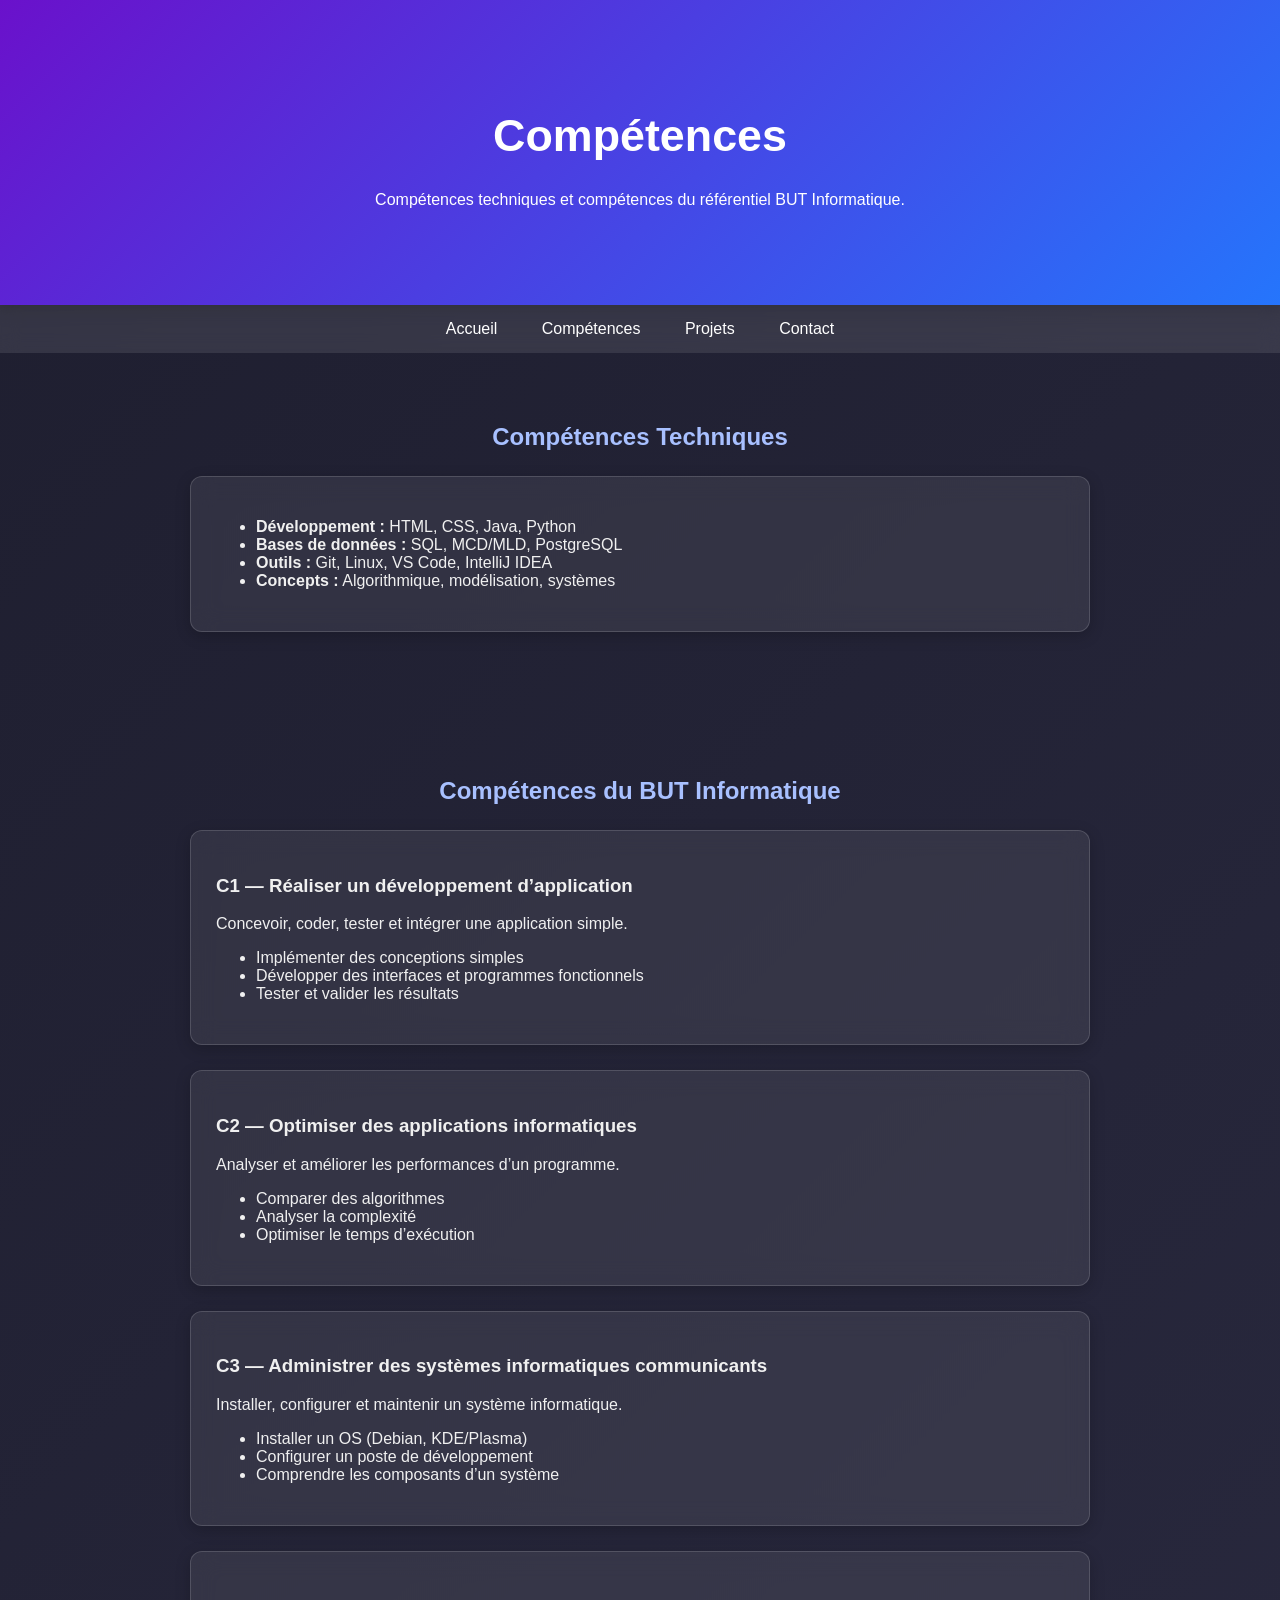
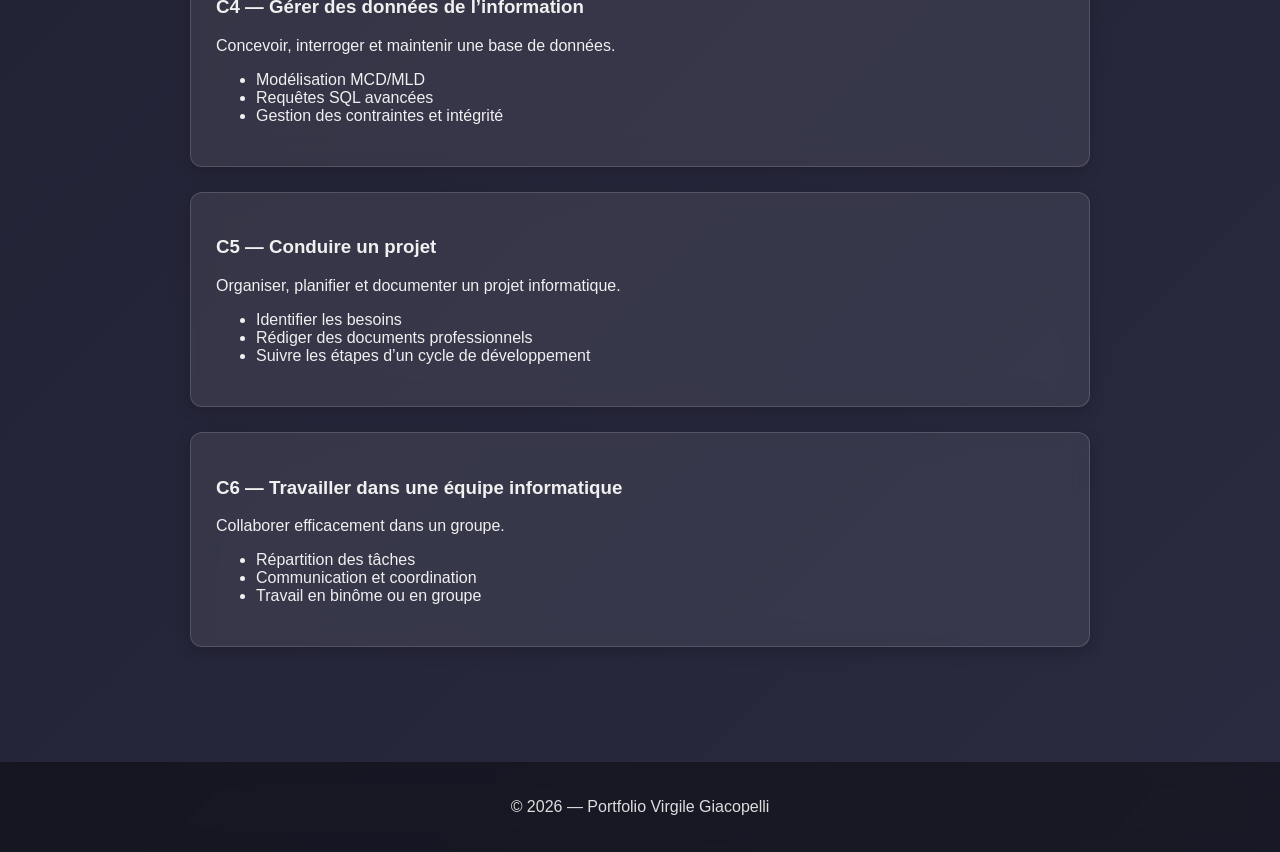
==== Competences.html @ 693d1b45 "Add files via upload" ====
<!DOCTYPE html>
<html lang="fr">
<head>
    <meta charset="UTF-8">
    <meta name="viewport" content="width=device-width, initial-scale=1.0">
    <title>Compétences — Portfolio Virgile Giacopelli</title>
    <link rel="stylesheet" href="Portfolio.css">
</head>

<body>

<header>
    <h1>Compétences</h1>
    <p>Compétences techniques et compétences du référentiel BUT Informatique.</p>
</header>

<nav>
    <a href="Portfolio.html#about">Accueil</a>
    <a href="Portfolio.html#skills">Compétences</a>
    <a href="Portfolio.html#projects">Projets</a>
    <a href="Portfolio.html#contact">Contact</a>
</nav>


<section>
    <h2>Compétences Techniques</h2>
    <div class="card">
        <ul>
            <li><strong>Développement :</strong> HTML, CSS, Java, Python</li>
            <li><strong>Bases de données :</strong> SQL, MCD/MLD, PostgreSQL</li>
            <li><strong>Outils :</strong> Git, Linux, VS Code, IntelliJ IDEA</li>
            <li><strong>Concepts :</strong> Algorithmique, modélisation, systèmes</li>
        </ul>
    </div>
</section>

<section>
    <h2>Compétences du BUT Informatique</h2>

    <div class="card">
        <h3>C1 — Réaliser un développement d’application</h3>
        <p>Concevoir, coder, tester et intégrer une application simple.</p>
        <ul>
            <li>Implémenter des conceptions simples</li>
            <li>Développer des interfaces et programmes fonctionnels</li>
            <li>Tester et valider les résultats</li>
        </ul>
    </div>

    <div class="card">
        <h3>C2 — Optimiser des applications informatiques</h3>
        <p>Analyser et améliorer les performances d’un programme.</p>
        <ul>
            <li>Comparer des algorithmes</li>
            <li>Analyser la complexité</li>
            <li>Optimiser le temps d’exécution</li>
        </ul>
    </div>

    <div class="card">
        <h3>C3 — Administrer des systèmes informatiques communicants</h3>
        <p>Installer, configurer et maintenir un système informatique.</p>
        <ul>
            <li>Installer un OS (Debian, KDE/Plasma)</li>
            <li>Configurer un poste de développement</li>
            <li>Comprendre les composants d’un système</li>
        </ul>
    </div>

    <div class="card">
        <h3>C4 — Gérer des données de l’information</h3>
        <p>Concevoir, interroger et maintenir une base de données.</p>
        <ul>
            <li>Modélisation MCD/MLD</li>
            <li>Requêtes SQL avancées</li>
            <li>Gestion des contraintes et intégrité</li>
        </ul>
    </div>

    <div class="card">
        <h3>C5 — Conduire un projet</h3>
        <p>Organiser, planifier et documenter un projet informatique.</p>
        <ul>
            <li>Identifier les besoins</li>
            <li>Rédiger des documents professionnels</li>
            <li>Suivre les étapes d’un cycle de développement</li>
        </ul>
    </div>

    <div class="card">
        <h3>C6 — Travailler dans une équipe informatique</h3>
        <p>Collaborer efficacement dans un groupe.</p>
        <ul>
            <li>Répartition des tâches</li>
            <li>Communication et coordination</li>
            <li>Travail en binôme ou en groupe</li>
        </ul>
    </div>

</section>

<footer>
    <p>© 2026 — Portfolio Virgile Giacopelli</p>
</footer>

</body>
</html>
---- Portfolio.css ----
/* ----- GLOBAL ----- */
body {
    margin: 0;
    font-family: "Poppins", sans-serif;
    background: linear-gradient(135deg, #1e1e2f, #2a2a40);
    color: #f0f0f0;
}

/* Titres */
h1, h2, h3 {
    font-weight: 600;
}

/* ----- HEADER ----- */
header {
    padding: 80px 20px;
    text-align: center;
    background: linear-gradient(135deg, #6a11cb, #2575fc);
    color: white;
    box-shadow: 0 4px 10px rgba(0,0,0,0.3);
}

header h1 {
    font-size: 2.8em;
}

/* ----- NAVIGATION ----- */
nav {
    background: rgba(255, 255, 255, 0.1);
    backdrop-filter: blur(10px);
    padding: 15px;
    text-align: center;
    position: sticky;
    top: 0;
}

nav a {
    color: #ffffff;
    margin: 0 20px;
    text-decoration: none;
    font-weight: 500;
    transition: 0.3s;
}

nav a:hover {
    color: #6a11cb;
}

/* ----- SECTIONS ----- */
section {
    padding: 50px 20px;
    max-width: 900px;
    margin: auto;
}

section h2 {
    text-align: center;
    margin-bottom: 20px;
    color: #a8c0ff;
}

/* ----- CARDS ----- */
.card {
    background: rgba(255, 255, 255, 0.08);
    border: 1px solid rgba(255, 255, 255, 0.15);
    backdrop-filter: blur(12px);
    padding: 25px;
    margin: 25px 0;
    border-radius: 12px;
    box-shadow: 0 4px 15px rgba(0,0,0,0.2);
    transition: transform 0.3s;
}

.card:hover {
    transform: translateY(-5px);
}

/* ----- PROJECTS ----- */
.projects img {
    width: 100%;
    border-radius: 10px;
    margin-top: 15px;
    box-shadow: 0 4px 10px rgba(0,0,0,0.3);
}

/* ----- FOOTER ----- */
footer {
    background: rgba(0,0,0,0.4);
    padding: 20px;
    text-align: center;
    color: #ddd;
    margin-top: 40px;
    backdrop-filter: blur(10px);
}

/* ----- MORELINK -----*/

.more-link {
    display: inline-block;
    margin-top: 15px;
    color: #a8c0ff;
    font-weight: 600;
    text-decoration: none;
    transition: 0.3s;
}

.more-link:hover {
    color: #6a11cb;
}

nav a {
    color: #ffffff;
    margin: 0 20px;
    text-decoration: none;
    font-weight: 500;
    transition: 0.3s;
}

nav a:hover {
    color: #6a11cb;
}

/* ----- SECTIONS ----- */
section {
    padding: 50px 20px;
    max-width: 900px;
    margin: auto;
}

section h2 {
    text-align: center;
    margin-bottom: 20px;
    color: #a8c0ff;
}

/* ----- CARDS ----- */
.card {
    background: rgba(255, 255, 255, 0.08);
    border: 1px solid rgba(255, 255, 255, 0.15);
    backdrop-filter: blur(12px);
    padding: 25px;
    margin: 25px 0;
    border-radius: 12px;
    box-shadow: 0 4px 15px rgba(0,0,0,0.2);
    transition: transform 0.3s;
}

.card:hover {
    transform: translateY(-5px);
}

/* ----- PROJECTS ----- */
.projects img {
    width: 100%;
    border-radius: 10px;
    margin-top: 15px;
    box-shadow: 0 4px 10px rgba(0,0,0,0.3);
}

/* ----- FOOTER ----- */
footer {
    background: rgba(0,0,0,0.4);
    padding: 20px;
    text-align: center;
    color: #ddd;
    margin-top: 40px;
    backdrop-filter: blur(10px);
}
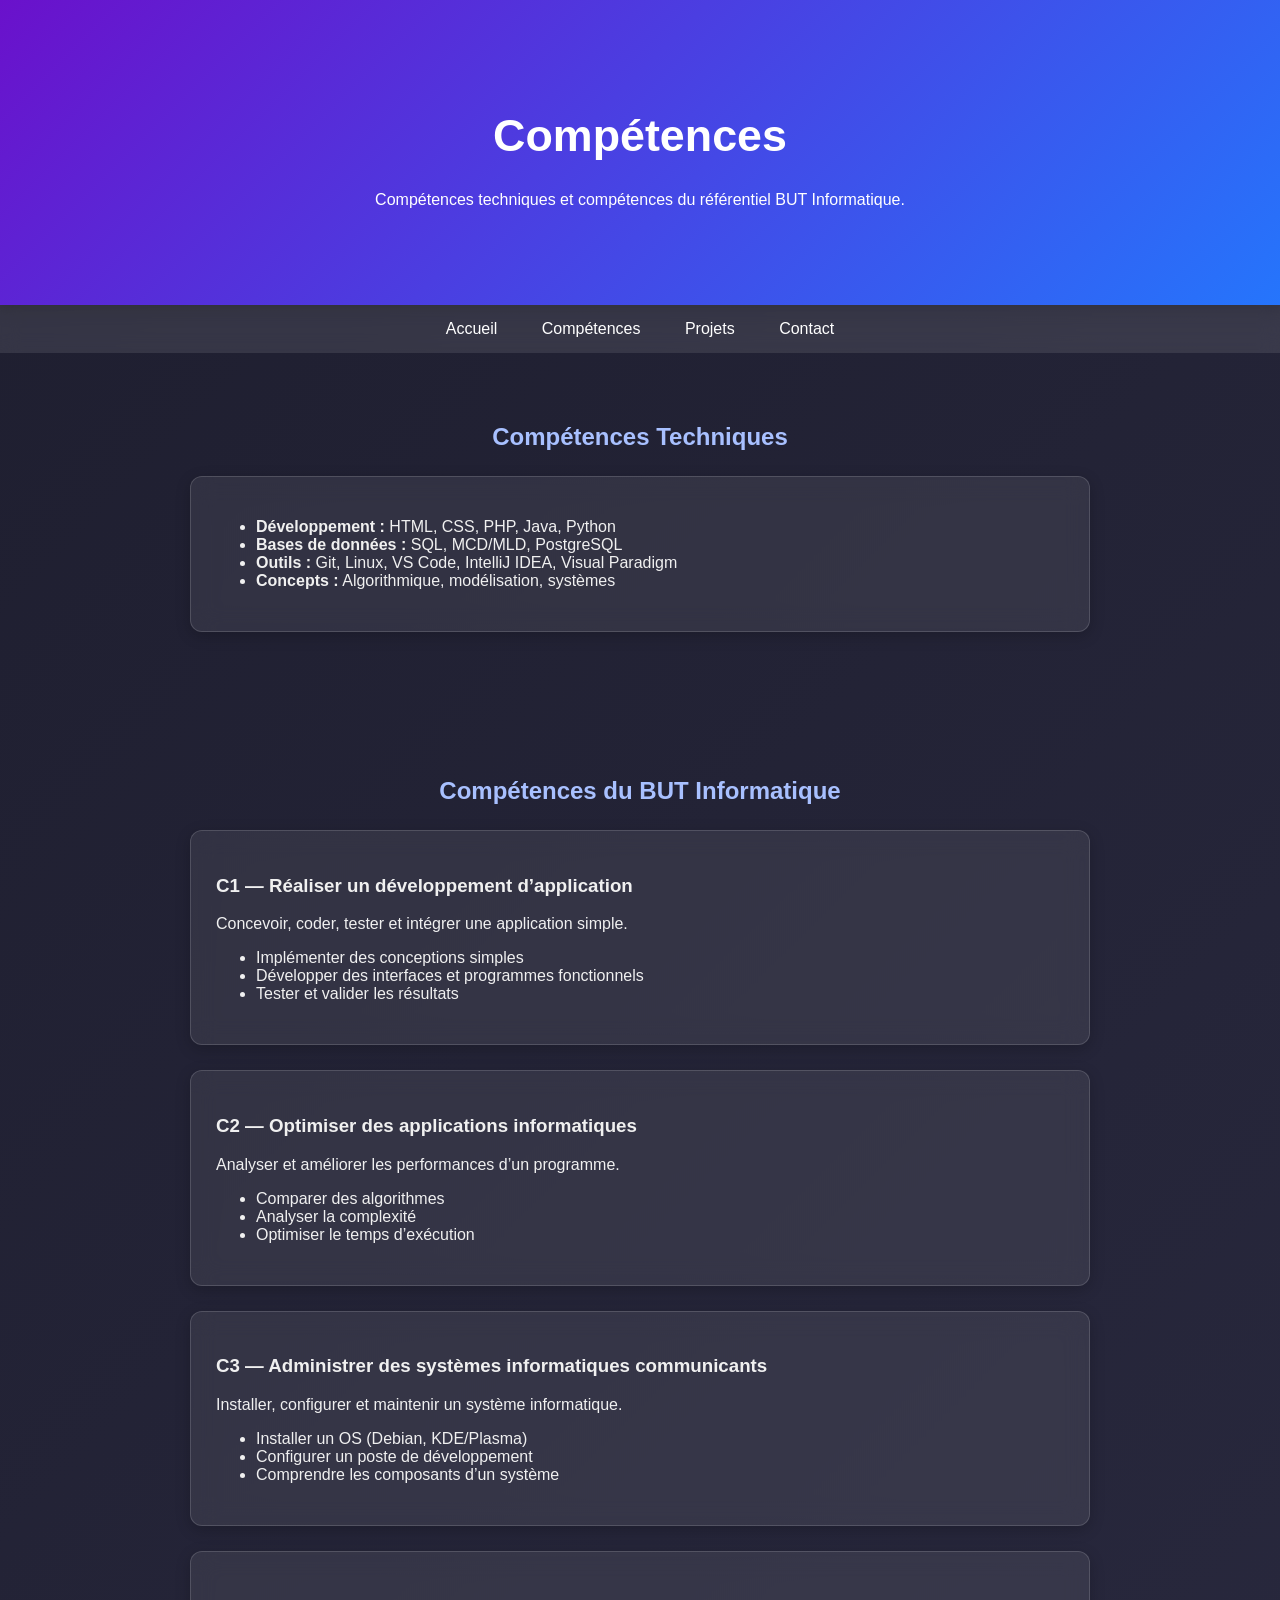
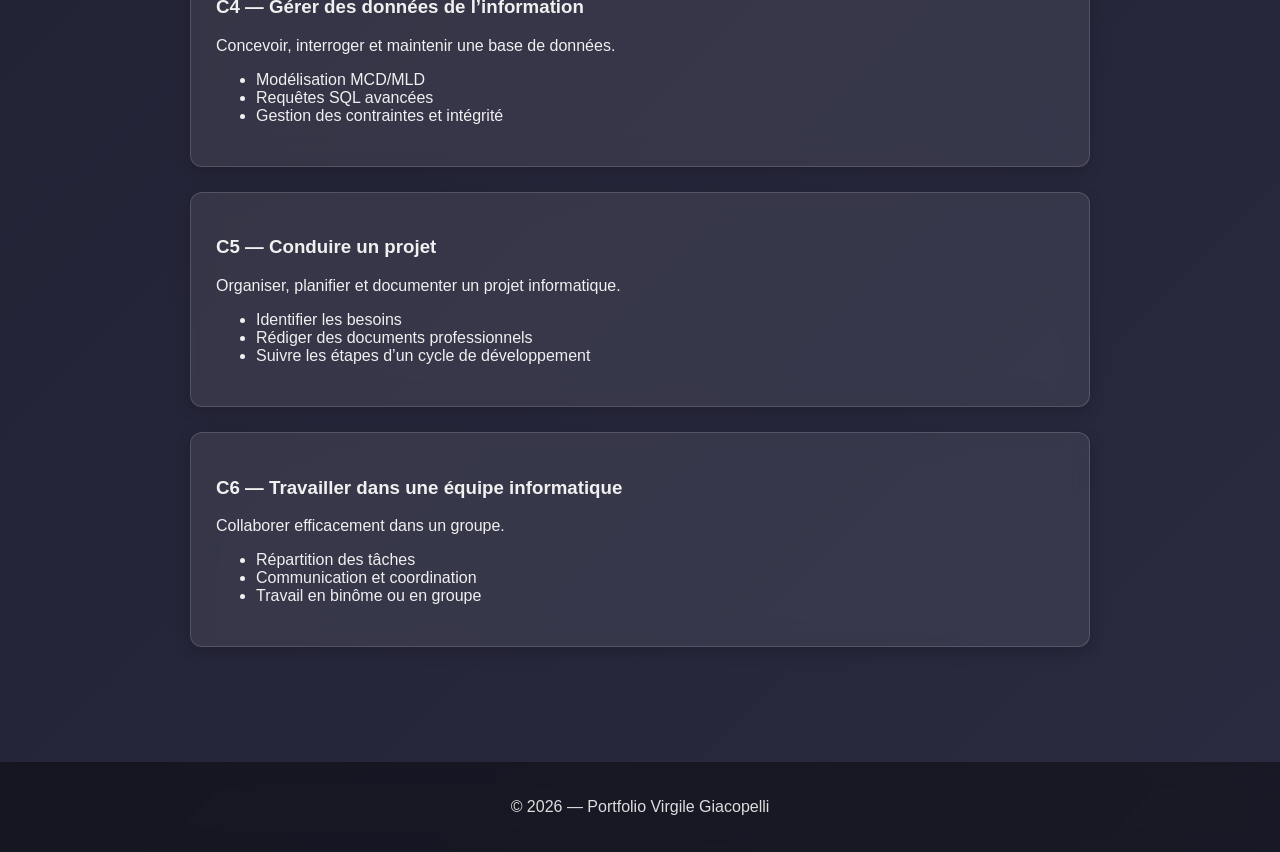
==== commit d78b02fe: "Modify skills section in Competences.html Updated programming languages and tools listed in competen" ====
--- a/Competences.html
+++ b/Competences.html
@@ -15,10 +15,10 @@
 </header>
 
 <nav>
-    <a href="Portfolio.html#about">Accueil</a>
-    <a href="Portfolio.html#skills">Compétences</a>
-    <a href="Portfolio.html#projects">Projets</a>
-    <a href="Portfolio.html#contact">Contact</a>
+    <a href="index.html#about">Accueil</a>
+    <a href="index.html#skills">Compétences</a>
+    <a href="index.html#projects">Projets</a>
+    <a href="index.html#contact">Contact</a>
 </nav>
 
 
@@ -26,9 +26,9 @@
     <h2>Compétences Techniques</h2>
     <div class="card">
         <ul>
-            <li><strong>Développement :</strong> HTML, CSS, Java, Python</li>
+            <li><strong>Développement :</strong> HTML, CSS, PHP, Java, Python</li>
             <li><strong>Bases de données :</strong> SQL, MCD/MLD, PostgreSQL</li>
-            <li><strong>Outils :</strong> Git, Linux, VS Code, IntelliJ IDEA</li>
+            <li><strong>Outils :</strong> Git, Linux, VS Code, IntelliJ IDEA, Visual Paradigm</li>
             <li><strong>Concepts :</strong> Algorithmique, modélisation, systèmes</li>
         </ul>
     </div>
--- a/Portfolio.css
+++ b/Portfolio.css
@@ -94,7 +94,6 @@
 }
 
 /* ----- MORELINK -----*/
-
 .more-link {
     display: inline-block;
     margin-top: 15px;
@@ -107,62 +106,3 @@
 .more-link:hover {
     color: #6a11cb;
 }
-
-nav a {
-    color: #ffffff;
-    margin: 0 20px;
-    text-decoration: none;
-    font-weight: 500;
-    transition: 0.3s;
-}
-
-nav a:hover {
-    color: #6a11cb;
-}
-
-/* ----- SECTIONS ----- */
-section {
-    padding: 50px 20px;
-    max-width: 900px;
-    margin: auto;
-}
-
-section h2 {
-    text-align: center;
-    margin-bottom: 20px;
-    color: #a8c0ff;
-}
-
-/* ----- CARDS ----- */
-.card {
-    background: rgba(255, 255, 255, 0.08);
-    border: 1px solid rgba(255, 255, 255, 0.15);
-    backdrop-filter: blur(12px);
-    padding: 25px;
-    margin: 25px 0;
-    border-radius: 12px;
-    box-shadow: 0 4px 15px rgba(0,0,0,0.2);
-    transition: transform 0.3s;
-}
-
-.card:hover {
-    transform: translateY(-5px);
-}
-
-/* ----- PROJECTS ----- */
-.projects img {
-    width: 100%;
-    border-radius: 10px;
-    margin-top: 15px;
-    box-shadow: 0 4px 10px rgba(0,0,0,0.3);
-}
-
-/* ----- FOOTER ----- */
-footer {
-    background: rgba(0,0,0,0.4);
-    padding: 20px;
-    text-align: center;
-    color: #ddd;
-    margin-top: 40px;
-    backdrop-filter: blur(10px);
-}
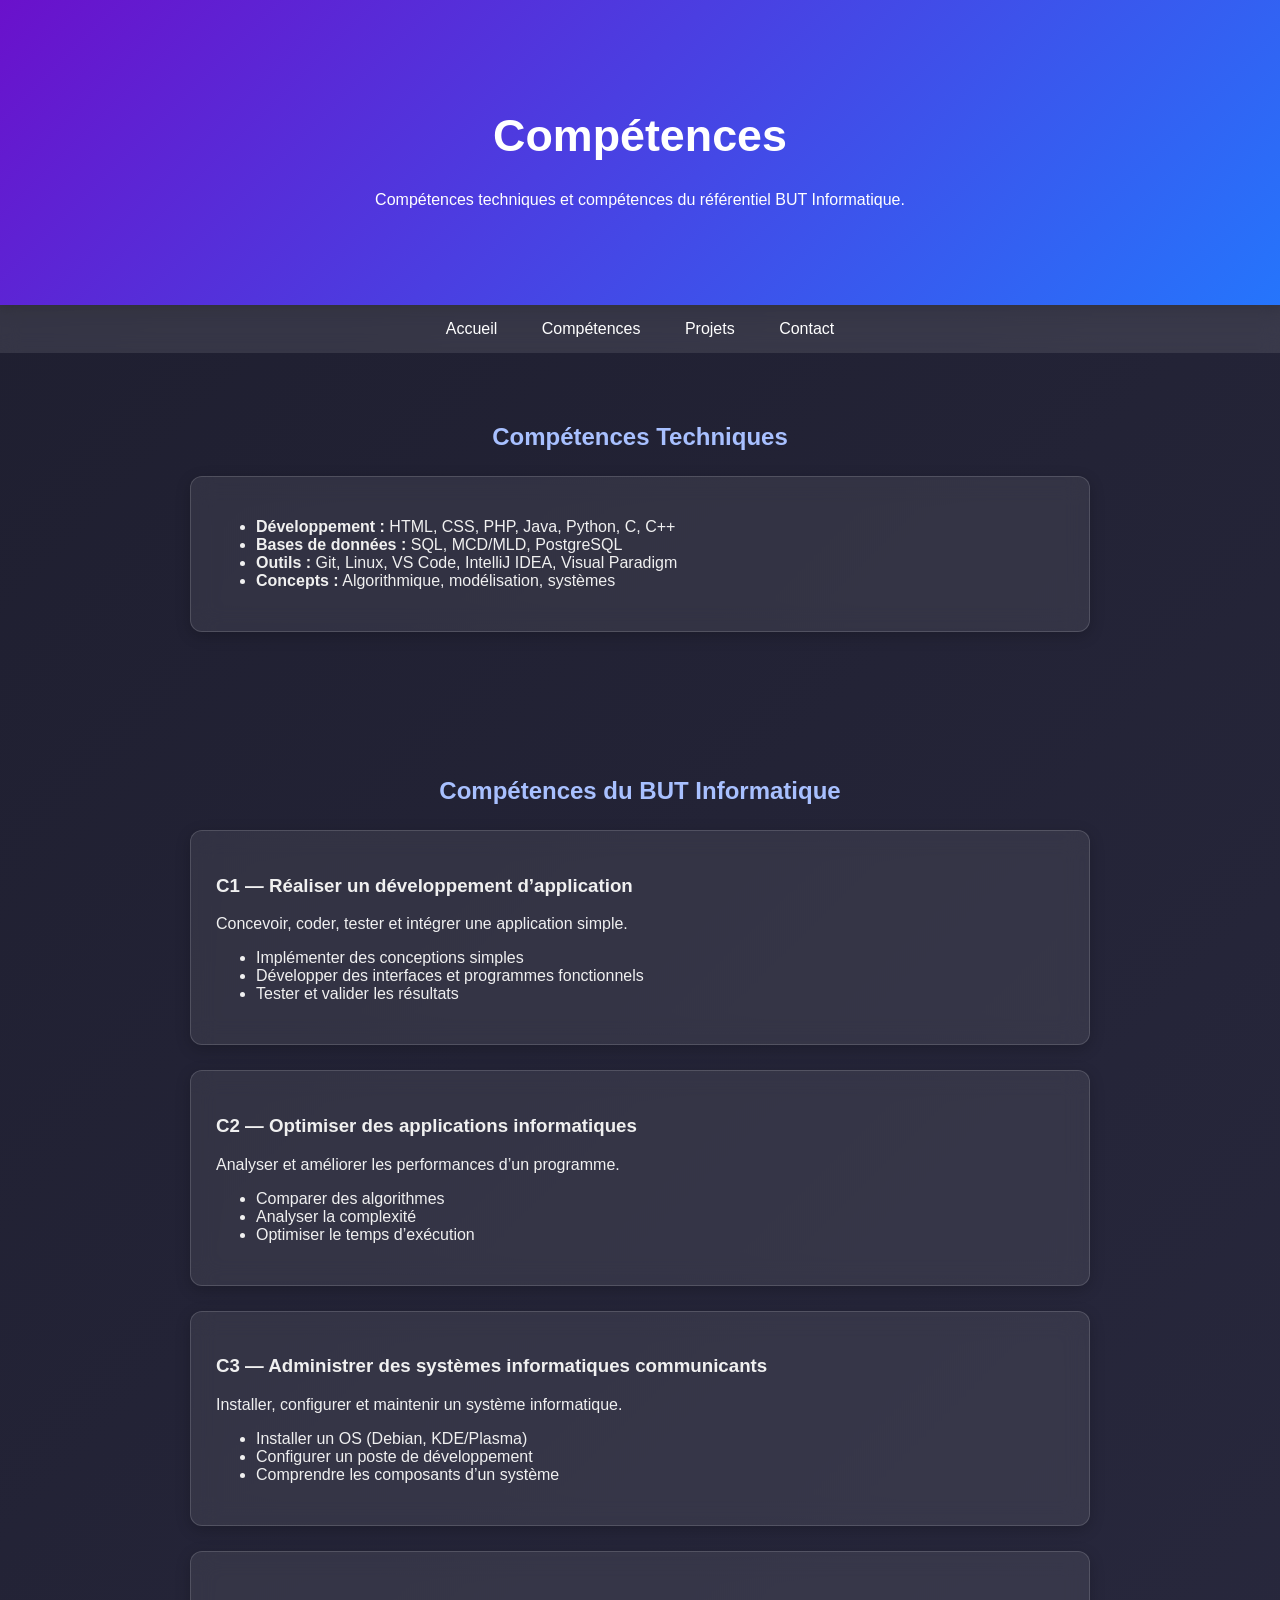
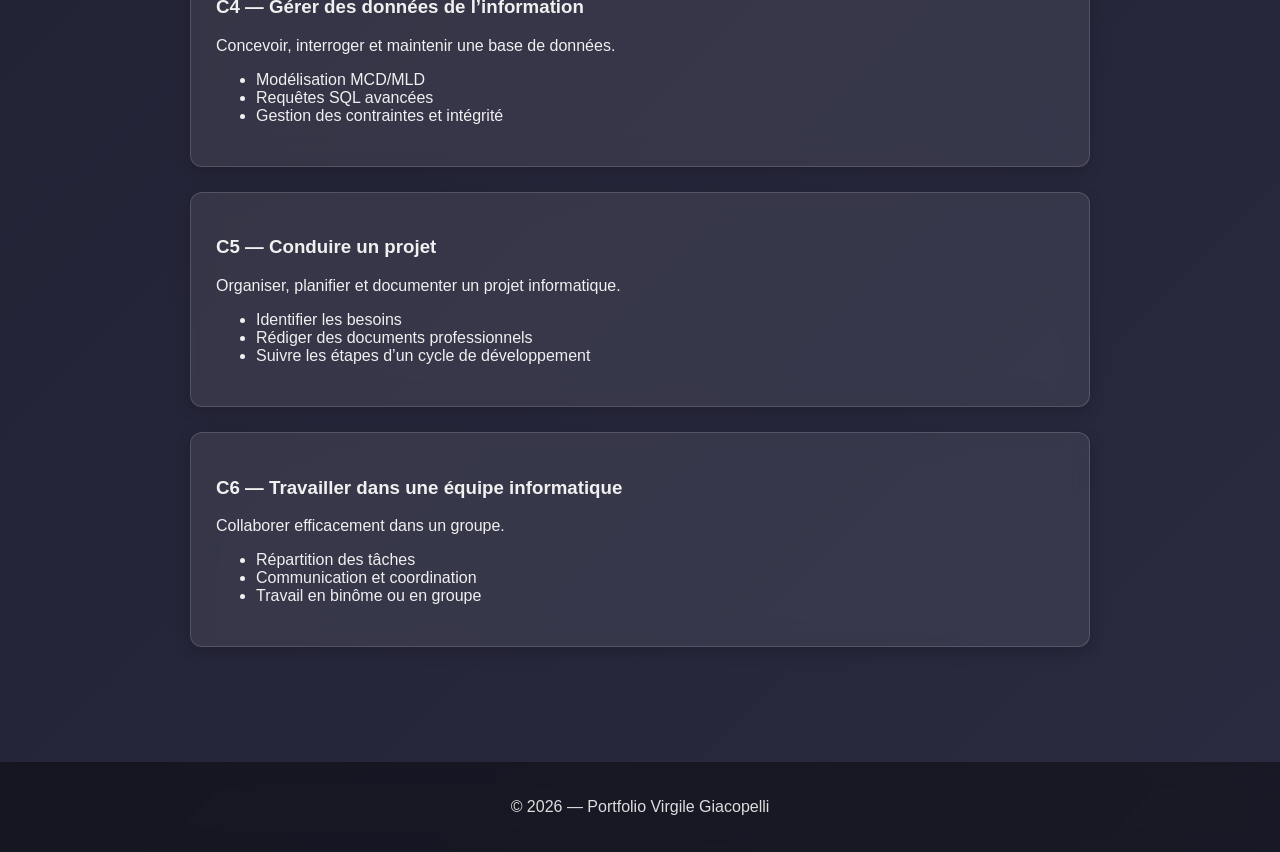
==== commit 7dcda4db: "Add C and C++ to development skills" ====
--- a/Competences.html
+++ b/Competences.html
@@ -26,7 +26,7 @@
     <h2>Compétences Techniques</h2>
     <div class="card">
         <ul>
-            <li><strong>Développement :</strong> HTML, CSS, PHP, Java, Python</li>
+            <li><strong>Développement :</strong> HTML, CSS, PHP, Java, Python, C, C++</li>
             <li><strong>Bases de données :</strong> SQL, MCD/MLD, PostgreSQL</li>
             <li><strong>Outils :</strong> Git, Linux, VS Code, IntelliJ IDEA, Visual Paradigm</li>
             <li><strong>Concepts :</strong> Algorithmique, modélisation, systèmes</li>
